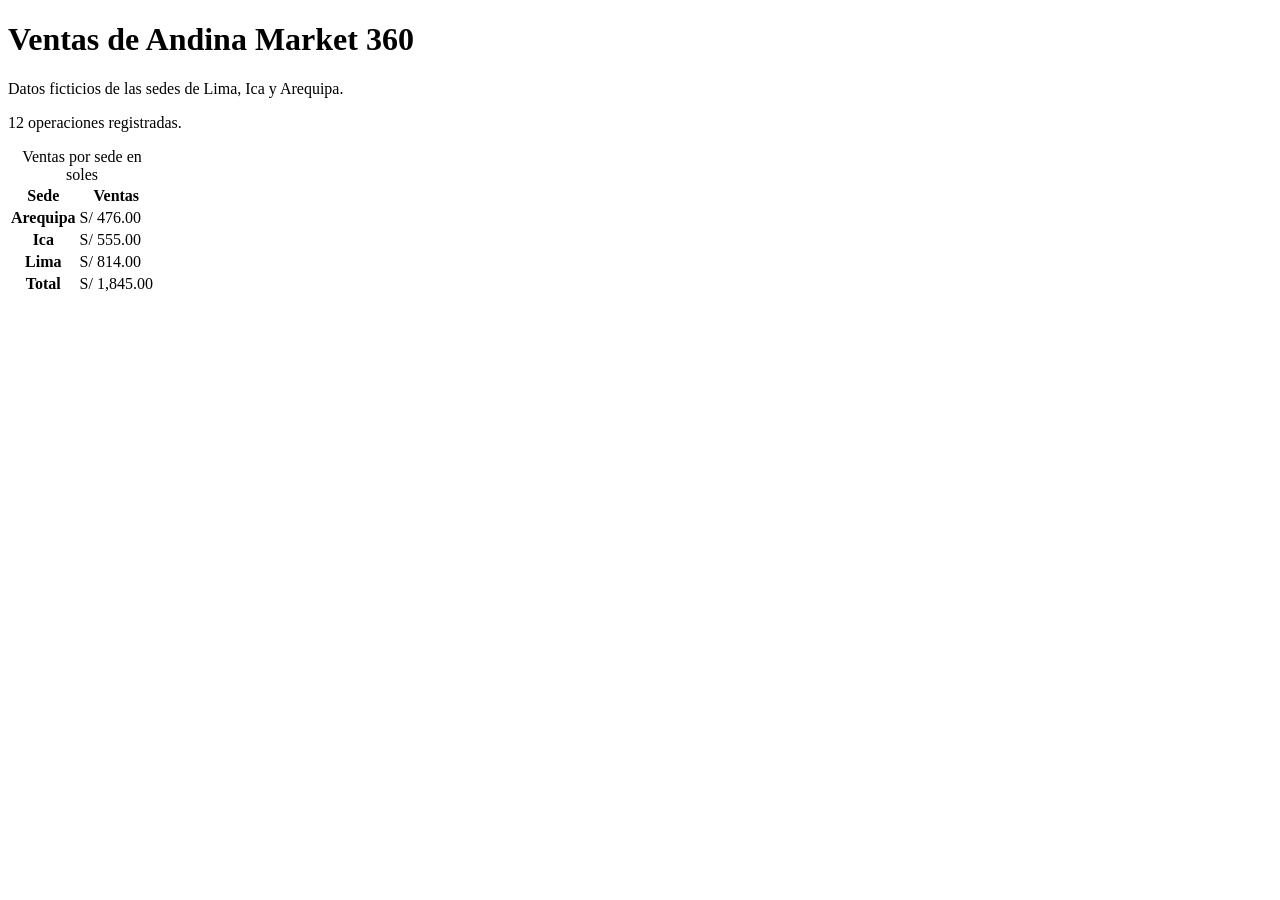
==== docs/index.html @ ace65e2b "feat: prepara la base de ventas" ====
<!doctype html>
<html lang="es">
<head>
  <meta charset="utf-8">
  <meta name="viewport" content="width=device-width, initial-scale=1">
  <title>Ventas de Andina Market 360</title>
  <script src="resumen.js" defer></script>
</head>
<body>
  <main>
    <h1>Ventas de Andina Market 360</h1>
    <p>Datos ficticios de las sedes de Lima, Ica y Arequipa.</p>
    <p id="estado" role="status">Cargando resumen de ventas…</p>
    <table hidden id="resumen">
      <caption>Ventas por sede en soles</caption>
      <thead><tr><th scope="col">Sede</th><th scope="col">Ventas</th></tr></thead>
      <tbody></tbody>
      <tfoot><tr><th scope="row">Total</th><td id="total"></td></tr></tfoot>
    </table>
  </main>
</body>
</html>
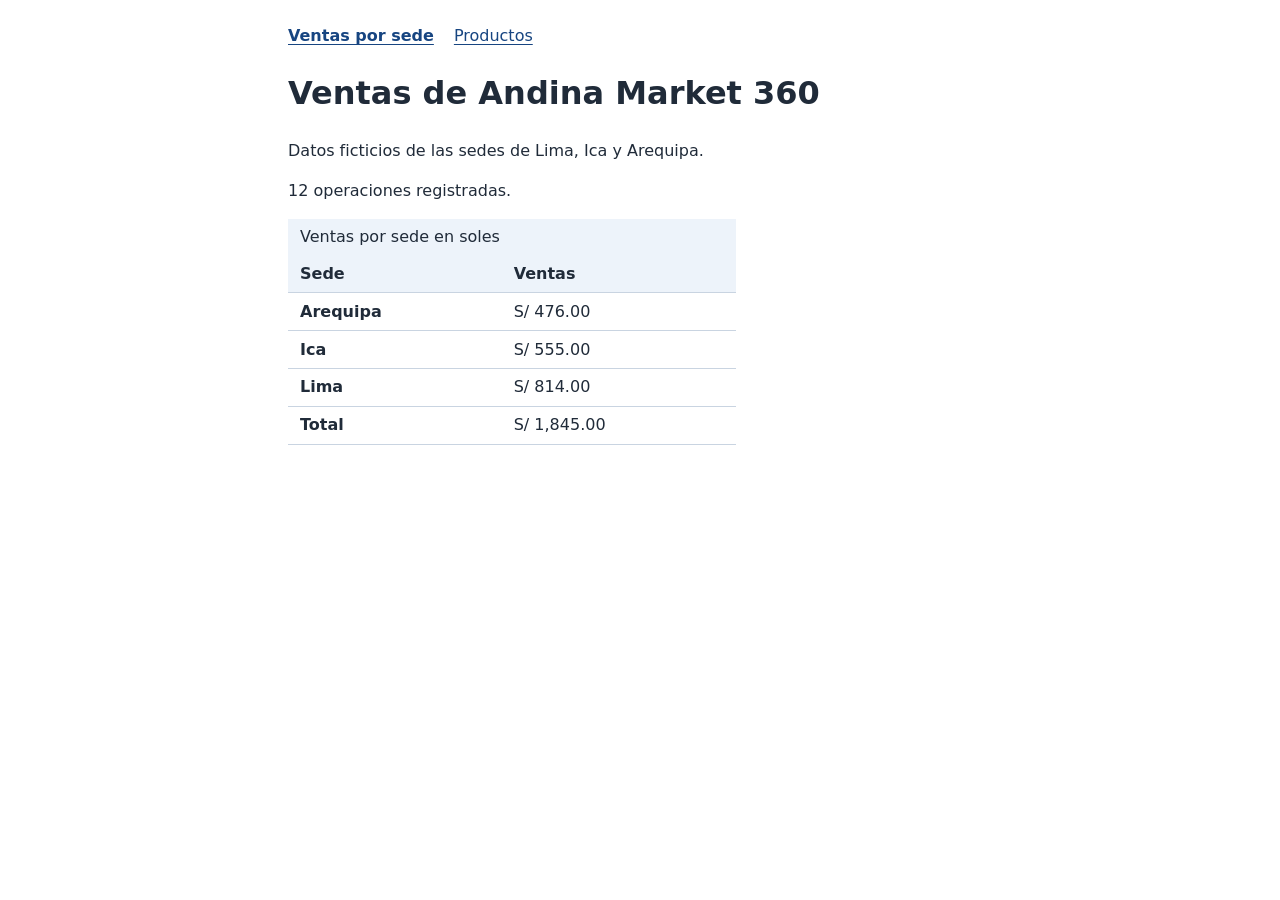
==== commit b1fafe30: "feat: añade el resumen de productos" ====
--- a/docs/index.html
+++ b/docs/index.html
@@ -4,14 +4,19 @@
   <meta charset="utf-8">
   <meta name="viewport" content="width=device-width, initial-scale=1">
   <title>Ventas de Andina Market 360</title>
+  <link rel="stylesheet" href="estilos.css">
   <script src="resumen.js" defer></script>
 </head>
 <body>
+  <nav aria-label="Navegación del caso">
+    <a href="index.html" aria-current="page">Ventas por sede</a>
+    <a href="productos.html">Productos</a>
+  </nav>
   <main>
     <h1>Ventas de Andina Market 360</h1>
     <p>Datos ficticios de las sedes de Lima, Ica y Arequipa.</p>
     <p id="estado" role="status">Cargando resumen de ventas…</p>
-    <table hidden id="resumen">
+    <table hidden id="resumen" data-grupo="ventas_por_sede">
       <caption>Ventas por sede en soles</caption>
       <thead><tr><th scope="col">Sede</th><th scope="col">Ventas</th></tr></thead>
       <tbody></tbody>
--- a/docs/estilos.css
+++ b/docs/estilos.css
@@ -0,0 +1,54 @@
+:root {
+  color-scheme: light;
+  color: #202b39;
+  background: #fff;
+  font: 100%/1.5 system-ui, sans-serif;
+}
+
+body {
+  margin: 0 auto;
+  max-width: 44rem;
+  padding: 1.5rem;
+}
+
+nav {
+  display: flex;
+  flex-wrap: wrap;
+  gap: 0.75rem 1.25rem;
+}
+
+a {
+  color: #174581;
+  text-underline-offset: 0.2em;
+}
+
+a[aria-current] {
+  font-weight: 700;
+}
+
+a:focus-visible {
+  outline: 3px solid #a74814;
+  outline-offset: 5px;
+}
+
+table {
+  border-collapse: collapse;
+  width: min(100%, 28rem);
+}
+
+caption, th, td {
+  text-align: left;
+  padding: 0.4rem 0.75rem;
+}
+
+caption, thead {
+  background: #edf3fa;
+}
+
+th, td {
+  border-bottom: 1px solid #c9d4e1;
+}
+
+td {
+  font-variant-numeric: tabular-nums;
+}
